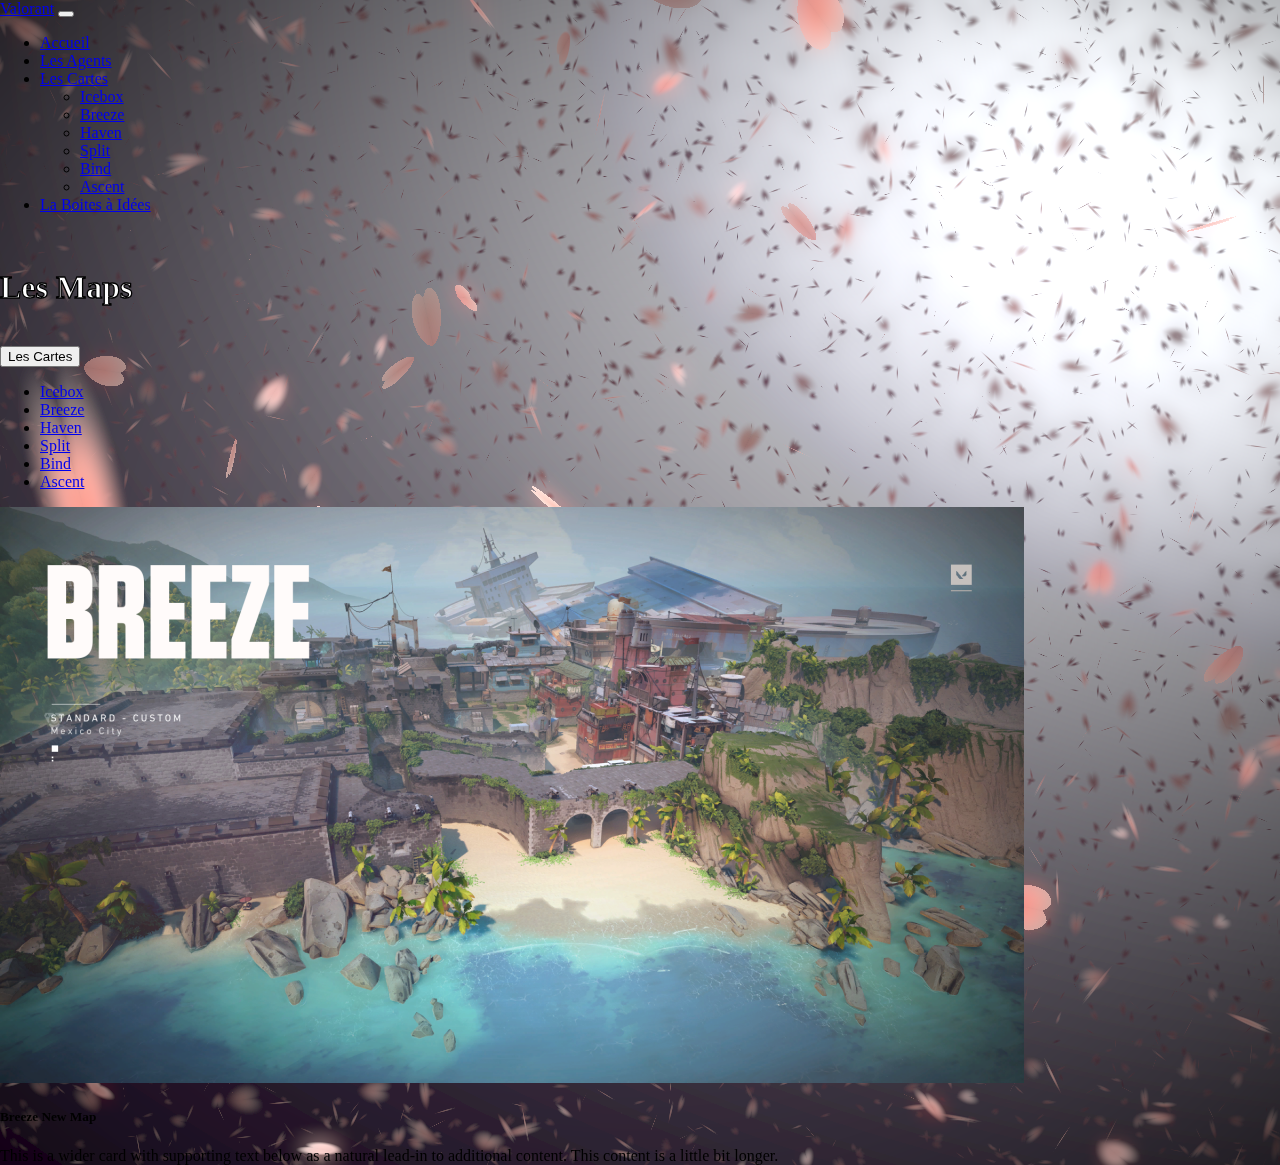
==== breeze.html @ 5f818156 "Add files via upload" ====
<!doctype html>
<html lang="fr">

<head>
  <!-- Required meta tags -->
  <meta charset="utf-8">
  <meta name="viewport" content="width=device-width, initial-scale=1">

  <!-- Bootstrap CSS -->
  <link href="https://cdn.jsdelivr.net/npm/bootstrap@5.0.1/dist/css/bootstrap.min.css" rel="stylesheet"
    integrity="sha384-+0n0xVW2eSR5OomGNYDnhzAbDsOXxcvSN1TPprVMTNDbiYZCxYbOOl7+AMvyTG2x" crossorigin="anonymous">
  <link rel="stylesheet" href="style.css">
  <title>Les Cartes</title>
</head>

<body>

  <nav class="navbar navbar-expand-lg navbar-light bg-light">
    <div class="container-fluid">
      <a class="navbar-brand" href="index.html">Valorant</a>
      <button class="navbar-toggler" type="button" data-bs-toggle="collapse" data-bs-target="#navbarSupportedContent" aria-controls="navbarSupportedContent" aria-expanded="false" aria-label="Toggle navigation">
        <span class="navbar-toggler-icon"></span>
      </button>
      <div class="collapse navbar-collapse" id="navbarSupportedContent">
        <ul class="navbar-nav me-auto mb-2 mb-lg-0">
          <li class="nav-item">
            <a class="nav-link active" aria-current="page" href="index.html">Accueil</a>
          </li>
          <li class="nav-item">
            <a class="nav-link" href="character.html">Les Agents</a>
          </li>
          <li class="nav-item dropdown">
            <a class="nav-link dropdown-toggle" href="map.html" id="navbarDropdown" role="button" data-bs-toggle="dropdown" aria-expanded="false">
              Les Cartes
            </a>
            <ul class="dropdown-menu" aria-labelledby="dropdownMenuButton1">
                <li><a class="dropdown-item" href="map.html">Icebox</a></li>
                <li><a class="dropdown-item" href="breeze.html">Breeze</a></li>
                <li><a class="dropdown-item" href="#">Haven</a></li>
                <li><a class="dropdown-item" href="#">Split</a></li>
                <li><a class="dropdown-item" href="#">Bind</a></li>
                <li><a class="dropdown-item" href="#">Ascent</a></li>
              </ul>
          </li>
          <li class="nav-item">
            <a class="nav-link" href="ideabox.html">La Boites à Idées</a>
          </li>
        </ul>
      </div>
    </div>
  </nav>
  <br>
  <h1 class="d-flex justify-content-center">Les Maps</h1>
  <br>
  <div class="container">
    <div class="row">

      <div class="dropdown">
        <button class="btn btn-secondary dropdown-toggle" type="button" id="dropdownMenuButton1"
          data-bs-toggle="dropdown" aria-expanded="false">
          Les Cartes
        </button>
        <ul class="dropdown-menu" aria-labelledby="dropdownMenuButton1">
          <li><a class="dropdown-item" href="map.html">Icebox</a></li>
          <li><a class="dropdown-item" href="breeze.html">Breeze</a></li>
          <li><a class="dropdown-item" href="#">Haven</a></li>
          <li><a class="dropdown-item" href="#">Split</a></li>
          <li><a class="dropdown-item" href="#">Bind</a></li>
          <li><a class="dropdown-item" href="#">Ascent</a></li>
        </ul>
      </div>

      <div class="card-deck">
        <div class="card">
          <img src="img/breezes.png" class="card-img-top" alt="...">
          <div class="card-body">
            <h5 class="card-title"> Breeze <span class="badge bg-danger">New Map</span></h5>
            <p class="card-text">This is a wider card with supporting text below as a natural lead-in to additional
              content. This content is a little bit longer.</p>
          </div>
          
        </div>
      </div>
    </div>
  </div>
  </div>
  <canvas id="sakura"></canvas>
  <div class="btnbg">
  </div>

  <!-- sakura shader -->
  <script id="sakura_point_vsh" type="x-shader/x_vertex">
            uniform mat4 uProjection;
            uniform mat4 uModelview;
            uniform vec3 uResolution;
            uniform vec3 uOffset;
            uniform vec3 uDOF;  //x:focus distance, y:focus radius, z:max radius
            uniform vec3 uFade; //x:start distance, y:half distance, z:near fade start
      
            attribute vec3 aPosition;
            attribute vec3 aEuler;
            attribute vec2 aMisc; //x:size, y:fade
      
            varying vec3 pposition;
            varying float psize;
            varying float palpha;
            varying float pdist;
      
            //varying mat3 rotMat;
            varying vec3 normX;
            varying vec3 normY;
            varying vec3 normZ;
            varying vec3 normal;
      
            varying float diffuse;
            varying float specular;
            varying float rstop;
            varying float distancefade;
      
            void main(void) {
                // Projection is based on vertical angle
                vec4 pos = uModelview * vec4(aPosition + uOffset, 1.0);
                gl_Position = uProjection * pos;
                gl_PointSize = aMisc.x * uProjection[1][1] / -pos.z * uResolution.y * 0.5;
                
                pposition = pos.xyz;
                psize = aMisc.x;
                pdist = length(pos.xyz);
                palpha = smoothstep(0.0, 1.0, (pdist - 0.1) / uFade.z);
                
                vec3 elrsn = sin(aEuler);
                vec3 elrcs = cos(aEuler);
                mat3 rotx = mat3(
                    1.0, 0.0, 0.0,
                    0.0, elrcs.x, elrsn.x,
                    0.0, -elrsn.x, elrcs.x
                );
                mat3 roty = mat3(
                    elrcs.y, 0.0, -elrsn.y,
                    0.0, 1.0, 0.0,
                    elrsn.y, 0.0, elrcs.y
                );
                mat3 rotz = mat3(
                    elrcs.z, elrsn.z, 0.0, 
                    -elrsn.z, elrcs.z, 0.0,
                    0.0, 0.0, 1.0
                );
                mat3 rotmat = rotx * roty * rotz;
                normal = rotmat[2];
                
                mat3 trrotm = mat3(
                    rotmat[0][0], rotmat[1][0], rotmat[2][0],
                    rotmat[0][1], rotmat[1][1], rotmat[2][1],
                    rotmat[0][2], rotmat[1][2], rotmat[2][2]
                );
                normX = trrotm[0];
                normY = trrotm[1];
                normZ = trrotm[2];
                
                const vec3 lit = vec3(0.6917144638660746, 0.6917144638660746, -0.20751433915982237);
                
                float tmpdfs = dot(lit, normal);
                if(tmpdfs < 0.0) {
                    normal = -normal;
                    tmpdfs = dot(lit, normal);
                }
                diffuse = 0.4 + tmpdfs;
                
                vec3 eyev = normalize(-pos.xyz);
                if(dot(eyev, normal) > 0.0) {
                    vec3 hv = normalize(eyev + lit);
                    specular = pow(max(dot(hv, normal), 0.0), 20.0);
                }
                else {
                    specular = 0.0;
                }
                
                rstop = clamp((abs(pdist - uDOF.x) - uDOF.y) / uDOF.z, 0.0, 1.0);
                rstop = pow(rstop, 0.5);
                //-0.69315 = ln(0.5)
                distancefade = min(1.0, exp((uFade.x - pdist) * 0.69315 / uFade.y));
            }
            </script>
  <script id="sakura_point_fsh" type="x-shader/x_fragment">
            #ifdef GL_ES
            //precision mediump float;
            precision highp float;
            #endif
      
            uniform vec3 uDOF;  //x:focus distance, y:focus radius, z:max radius
            uniform vec3 uFade; //x:start distance, y:half distance, z:near fade start
      
            const vec3 fadeCol = vec3(0.08, 0.03, 0.06);
      
            varying vec3 pposition;
            varying float psize;
            varying float palpha;
            varying float pdist;
      
            //varying mat3 rotMat;
            varying vec3 normX;
            varying vec3 normY;
            varying vec3 normZ;
            varying vec3 normal;
      
            varying float diffuse;
            varying float specular;
            varying float rstop;
            varying float distancefade;
      
            float ellipse(vec2 p, vec2 o, vec2 r) {
                vec2 lp = (p - o) / r;
                return length(lp) - 1.0;
            }
      
            void main(void) {
                vec3 p = vec3(gl_PointCoord - vec2(0.5, 0.5), 0.0) * 2.0;
                vec3 d = vec3(0.0, 0.0, -1.0);
                float nd = normZ.z; //dot(-normZ, d);
                if(abs(nd) < 0.0001) discard;
                
                float np = dot(normZ, p);
                vec3 tp = p + d * np / nd;
                vec2 coord = vec2(dot(normX, tp), dot(normY, tp));
                
                //angle = 15 degree
                const float flwrsn = 0.258819045102521;
                const float flwrcs = 0.965925826289068;
                mat2 flwrm = mat2(flwrcs, -flwrsn, flwrsn, flwrcs);
                vec2 flwrp = vec2(abs(coord.x), coord.y) * flwrm;
                
                float r;
                if(flwrp.x < 0.0) {
                    r = ellipse(flwrp, vec2(0.065, 0.024) * 0.5, vec2(0.36, 0.96) * 0.5);
                }
                else {
                    r = ellipse(flwrp, vec2(0.065, 0.024) * 0.5, vec2(0.58, 0.96) * 0.5);
                }
                
                if(r > rstop) discard;
                
                vec3 col = mix(vec3(1.0, 0.8, 0.75), vec3(1.0, 0.9, 0.87), r);
                float grady = mix(0.0, 1.0, pow(coord.y * 0.5 + 0.5, 0.35));
                col *= vec3(1.0, grady, grady);
                col *= mix(0.8, 1.0, pow(abs(coord.x), 0.3));
                col = col * diffuse + specular;
                
                col = mix(fadeCol, col, distancefade);
                
                float alpha = (rstop > 0.001)? (0.5 - r / (rstop * 2.0)) : 1.0;
                alpha = smoothstep(0.0, 1.0, alpha) * palpha;
                
                gl_FragColor = vec4(col * 0.5, alpha);
            }
            </script>
  <!-- effects -->
  <script id="fx_common_vsh" type="x-shader/x_vertex">
            uniform vec3 uResolution;
            attribute vec2 aPosition;
      
            varying vec2 texCoord;
            varying vec2 screenCoord;
      
            void main(void) {
                gl_Position = vec4(aPosition, 0.0, 1.0);
                texCoord = aPosition.xy * 0.5 + vec2(0.5, 0.5);
                screenCoord = aPosition.xy * vec2(uResolution.z, 1.0);
            }
            </script>
  <script id="bg_fsh" type="x-shader/x_fragment">
            #ifdef GL_ES
            //precision mediump float;
            precision highp float;
            #endif
      
            uniform vec2 uTimes;
      
            varying vec2 texCoord;
            varying vec2 screenCoord;
      
            void main(void) {
                vec3 col;
                float c;
                vec2 tmpv = texCoord * vec2(0.8, 1.0) - vec2(0.95, 1.0);
                c = exp(-pow(length(tmpv) * 1.8, 2.0));
                col = mix(vec3(0.02, 0.0, 0.03), vec3(0.96, 0.98, 1.0) * 1.5, c);
                gl_FragColor = vec4(col * 0.5, 1.0);
            }
            </script>
  <script id="fx_brightbuf_fsh" type="x-shader/x_fragment">
            #ifdef GL_ES
            //precision mediump float;
            precision highp float;
            #endif
            uniform sampler2D uSrc;
            uniform vec2 uDelta;
      
            varying vec2 texCoord;
            varying vec2 screenCoord;
      
            void main(void) {
                vec4 col = texture2D(uSrc, texCoord);
                gl_FragColor = vec4(col.rgb * 2.0 - vec3(0.5), 1.0);
            }
            </script>
  <script id="fx_dirblur_r4_fsh" type="x-shader/x_fragment">
            #ifdef GL_ES
            //precision mediump float;
            precision highp float;
            #endif
            uniform sampler2D uSrc;
            uniform vec2 uDelta;
            uniform vec4 uBlurDir; //dir(x, y), stride(z, w)
      
            varying vec2 texCoord;
            varying vec2 screenCoord;
      
            void main(void) {
                vec4 col = texture2D(uSrc, texCoord);
                col = col + texture2D(uSrc, texCoord + uBlurDir.xy * uDelta);
                col = col + texture2D(uSrc, texCoord - uBlurDir.xy * uDelta);
                col = col + texture2D(uSrc, texCoord + (uBlurDir.xy + uBlurDir.zw) * uDelta);
                col = col + texture2D(uSrc, texCoord - (uBlurDir.xy + uBlurDir.zw) * uDelta);
                gl_FragColor = col / 5.0;
            }
            </script>
  <!-- effect fragment shader template -->
  <script id="fx_common_fsh" type="x-shader/x_fragment">
            #ifdef GL_ES
            //precision mediump float;
            precision highp float;
            #endif
            uniform sampler2D uSrc;
            uniform vec2 uDelta;
      
            varying vec2 texCoord;
            varying vec2 screenCoord;
      
            void main(void) {
                gl_FragColor = texture2D(uSrc, texCoord);
            }
            </script>
  <!-- post processing -->
  <script id="pp_final_vsh" type="x-shader/x_vertex">
            uniform vec3 uResolution;
            attribute vec2 aPosition;
            varying vec2 texCoord;
            varying vec2 screenCoord;
            void main(void) {
                gl_Position = vec4(aPosition, 0.0, 1.0);
                texCoord = aPosition.xy * 0.5 + vec2(0.5, 0.5);
                screenCoord = aPosition.xy * vec2(uResolution.z, 1.0);
            }
            </script>
  <script id="pp_final_fsh" type="x-shader/x_fragment">
            #ifdef GL_ES
            //precision mediump float;
            precision highp float;
            #endif
            uniform sampler2D uSrc;
            uniform sampler2D uBloom;
            uniform vec2 uDelta;
            varying vec2 texCoord;
            varying vec2 screenCoord;
            void main(void) {
                vec4 srccol = texture2D(uSrc, texCoord) * 2.0;
                vec4 bloomcol = texture2D(uBloom, texCoord);
                vec4 col;
                col = srccol + bloomcol * (vec4(1.0) + srccol);
                col *= smoothstep(1.0, 0.0, pow(length((texCoord - vec2(0.5)) * 2.0), 1.2) * 0.5);
                col = pow(col, vec4(0.45454545454545)); //(1.0 / 2.2)
                
                gl_FragColor = vec4(col.rgb, 1.0);
                gl_FragColor.a = 1.0;
            }
            </script>
  <!-- Optional JavaScript; choose one of the two! -->

  <!-- Option 1: Bootstrap Bundle with Popper -->
  <script src="https://cdn.jsdelivr.net/npm/bootstrap@5.0.1/dist/js/bootstrap.bundle.min.js"
    integrity="sha384-gtEjrD/SeCtmISkJkNUaaKMoLD0//ElJ19smozuHV6z3Iehds+3Ulb9Bn9Plx0x4"
    crossorigin="anonymous"></script>
  <script type="text/javascript" src="monscript.js"></script>
  <!-- Option 2: Separate Popper and Bootstrap JS -->

  
</body>

</html>
---- style.css ----
body {
    padding:0;
    margin:0;
	height: 600px;
}
canvas {
    position:fixed;
    z-index: -1;
    top : 0;
    left: 0;
    padding:0;
    margin:0;
}

h1 {
    color: black;
    -webkit-text-fill-color: white; /* Will override color (regardless of order) */
    -webkit-text-stroke-width: 1.3px;
    -webkit-text-stroke-color: black;
    
  }

footer{
    position: fixed;
    left: 0;
    right: 0;
    bottom: 0;
}
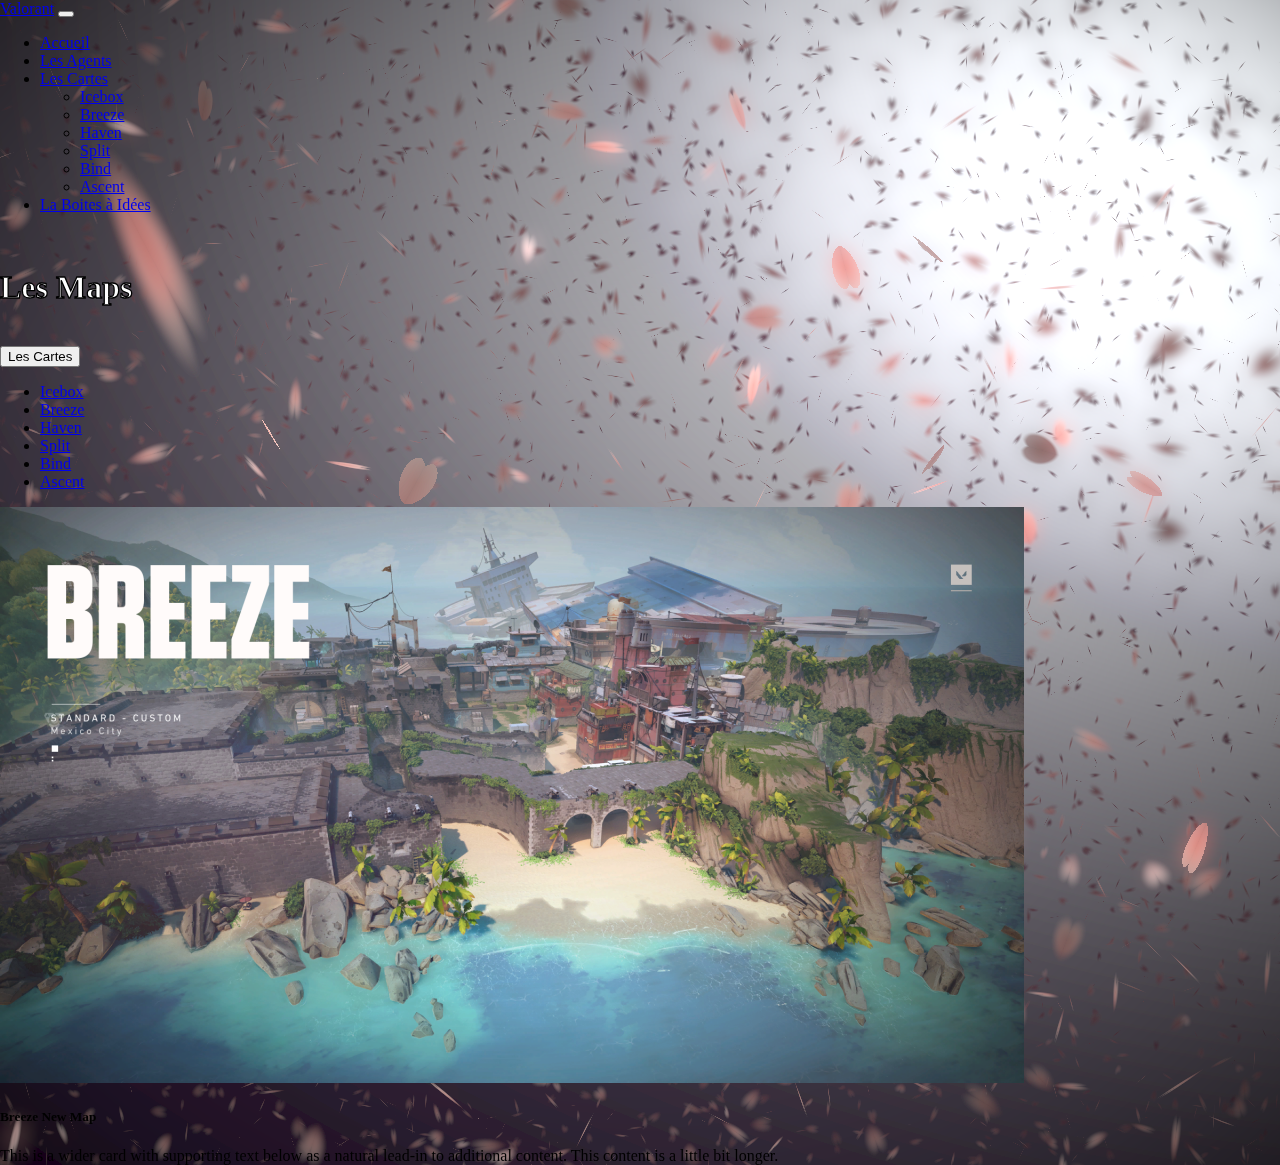
==== commit 59aa7de3: "Update breeze.html" ====
--- a/breeze.html
+++ b/breeze.html
@@ -35,11 +35,11 @@
             </a>
             <ul class="dropdown-menu" aria-labelledby="dropdownMenuButton1">
                 <li><a class="dropdown-item" href="map.html">Icebox</a></li>
-                <li><a class="dropdown-item" href="breeze.html">Breeze</a></li>
-                <li><a class="dropdown-item" href="#">Haven</a></li>
-                <li><a class="dropdown-item" href="#">Split</a></li>
-                <li><a class="dropdown-item" href="#">Bind</a></li>
-                <li><a class="dropdown-item" href="#">Ascent</a></li>
+          <li><a class="dropdown-item" href="breeze.html">Breeze</a></li>
+          <li><a class="dropdown-item" href="haven.html">Haven</a></li>
+          <li><a class="dropdown-item" href="split.html">Split</a></li>
+          <li><a class="dropdown-item" href="bind.html">Bind</a></li>
+          <li><a class="dropdown-item" href="ascent.html">Ascent</a></li>
               </ul>
           </li>
           <li class="nav-item">
@@ -63,10 +63,10 @@
         <ul class="dropdown-menu" aria-labelledby="dropdownMenuButton1">
           <li><a class="dropdown-item" href="map.html">Icebox</a></li>
           <li><a class="dropdown-item" href="breeze.html">Breeze</a></li>
-          <li><a class="dropdown-item" href="#">Haven</a></li>
-          <li><a class="dropdown-item" href="#">Split</a></li>
-          <li><a class="dropdown-item" href="#">Bind</a></li>
-          <li><a class="dropdown-item" href="#">Ascent</a></li>
+          <li><a class="dropdown-item" href="haven.html">Haven</a></li>
+          <li><a class="dropdown-item" href="split.html">Split</a></li>
+          <li><a class="dropdown-item" href="bind.html">Bind</a></li>
+          <li><a class="dropdown-item" href="ascent.html">Ascent</a></li>
         </ul>
       </div>
 
@@ -386,4 +386,4 @@
   
 </body>
 
-</html>+</html>
